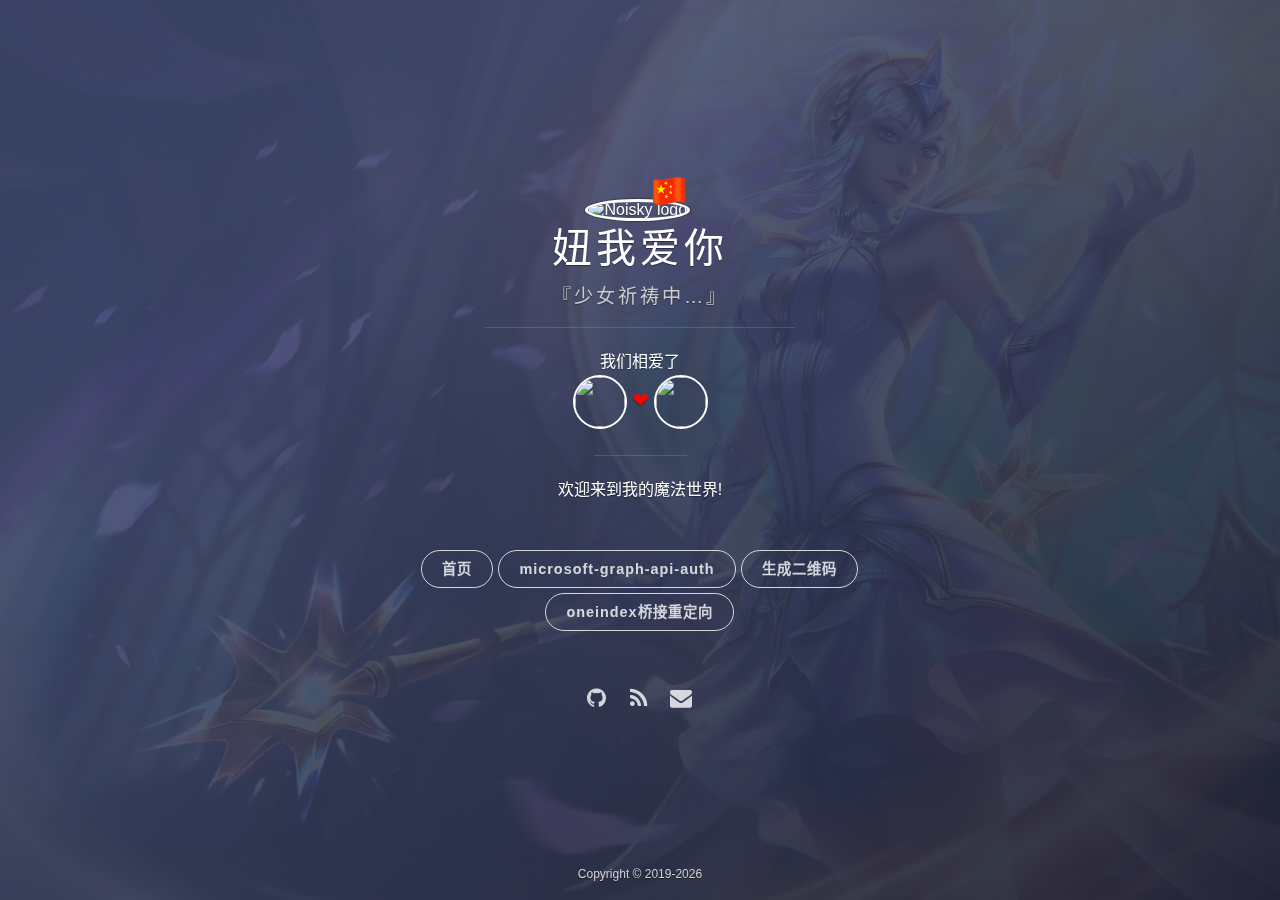
==== index.html @ 526e478f "Update index" ====
<!DOCTYPE html>
<html lang="zh-CN">
<head>
  <meta http-equiv="Content-Type" content="text/html;charset=UTF-8">
  <meta http-equiv="X-UA-Compatible" content="IE=edge,chrome=1"/>
  <meta name="renderer" content="webkit">
  <meta name="viewport" content="width=device-width, maximum-scale=2">
  <title>git|林的小窝</title>
  <meta name="author" content="林的小窝">
  <meta name="copyright" content="林的小窝"/>
  <meta name="description" content="林的小窝"/>
  <meta name="keywords" content="林的小窝"/>
  <link rel="icon" href="./Noisky_files/img/favicon.ico">
  <link rel="apple-touch-icon" href="./Noisky_files/img/favicon.ico">
  <link rel="shortcut icon" href="./Noisky_files/img/favicon.ico">
  <link rel="stylesheet" href="./Noisky_files/font-awesome.lite.css">
  <link rel="stylesheet" href="./Noisky_files/main.min.css">
</head>
<body>
<!--
作者：饭饭
时间：2018.11.27
描述：本项目使用 Apache License V2.0 开源许可，您可以自由的修改和使用，但请注明出处，非常感谢！
本项目开源地址：https://github.com/noisky/Homepage
-->
<span class="mobile btn-mobile-menu">
        <i class="fa fa-list btn-mobile-menu_icon"></i>
        <i class="fa fa-angle-up btn-mobile-close_icon hidden"></i>
    </span>
<!-- 随机背景图片 -->
<header class="panel-cover"></header>
<!-- 必应每日背景图片
<header class="panel-cover" style="background-image: url('https://api.ffis.me/bing/bing-images.php')"></header> -->
<!-- 饭饭的随机背景图片api
<header class="panel-cover" style="background-image: url('https://api.ffis.me/img/images.php')"></header> -->

<div class="panel-main">
  <div class="panel-main_inner panel-inverted">
    <div class="panel-main_content">
      <!--<a href="http://ldxw.top/" title="前往 林的小窝's Blog"><img src="./Noisky_files/img/noisky.jpg" alt="Noisky logo"
                                                          class="panel-cover_logo logo"></a>-->
	<a href="http://ldxw.top/" title="前往 林的小窝's Blog"><img src="//q2.qlogo.cn/headimg_dl?dst_uin=1334121493&amp;spec=100" alt="Noisky logo"
                                                          class="panel-cover_logo logo"></a>
      <!--微博图标
      <a href="#" class="Weibo_icon_position"><em title="微博"
                                                                              class="Weibo_icon Weibo_icon_logo"></em></a>-->
      <!--国旗图标-->
      <a href="#" class="Weibo_icon_position"><em title="庆祝新中国成立70周年" id="myAvatar"
                                                  class="Weibo_icon Weibo_icon_logo"></em></a>

      <h1 class="panel-title"><a href="/" title="link to homepage for noisky">妞我爱你</a></h1>
	  
	  <!--<script src="https://妞.我爱你/yiyan"></script>-->
      <span class="panel-subtitle" id="hitokoto">『少女祈祷中…』</span>

      <hr class="panel-cover_divider">
      <p class="panel-cover_description">我们相爱了</p><img src="https://ae01.alicdn.com/kf/H5ea84ac1fcfe43e8a0b49f086896b5acs.png"style="width: 50px;height: 50px;vertical-align: -20px;border-radius: 50%;margin-right: 5px;margin-bottom: 5px;border: 2px solid #fff;display:inline-block;"/><i class="momo"style="color:red;font-size:20px;">❤</i><img src="https://ae01.alicdn.com/kf/H2c34dcef25624aa0b2dec3a8436854293.png"style="width: 50px;height: 50px;vertical-align: -20px;border-radius: 50%;margin-left: 5px;margin-bottom: 5px;border: 2px solid #fff;display:inline-block;"/><br/><span id="htmer_time"></span></p>
      <hr class="panel-cover_divider panel-cover_divider-secondary">

      <p class="panel-cover_description">欢迎来到我的魔法世界!</p>

      <div class="navigation-wrapper">
        <div>
          <nav class="cover-navigation">
            <ul class="navigation">
              <li class="navigation_item"><a href="/" target="_blank" rel="noopener noreferrer" title="首页">首页</a></li>
              <li class="navigation_item"><a href="/one/microsoft-graph-api-auth" title="microsoft-graph-api-auth">microsoft-graph-api-auth</a></li>
              <li class="navigation_item"><a href="/qr.html" title="动态二维码">生成二维码</a></li>
			  <li class="navigation_item"><a href="/scfone" title="oneindex桥接">oneindex桥接重定向</a></li>
            </ul>
          </nav>
        </div>
        <div>
          <nav class="cover-navigation navigation--social">
            <ul class="navigation">
              <!-- Weibo
              <li class="navigation_item">
                <a href="http://weibo.com" title="前往微博" target="_blank"
                   rel="noopener noreferrer">
                  <i class="social fa fa-weibo"></i>
                </a>
              </li> -->

              <!-- QQ
              <li class="navigation_item">
                <a data-v class="wechat" href="#" title="QQ">
                  <div data-v class="qrCode">
                    <img data-v src="./Noisky_files/img/qq.png" width="100"
                         onclick='window.open("./Noisky_files/img/qq.png")' alt="qq">
                    <div data-v class="triangle-down"></div>
                  </div>
                  <i class="social fa fa-qq"></i>
                </a>
              </li> -->

              <!-- Telegram -->
              <!--<li class="navigation_item">
                <a href="https://telegram.me/Noisky" title="Telegeam @Noisky" target="_blank"
                   rel="noopener noreferrer">
                  <i class="social fa fa-telegram"></i>
                </a>
              </li>-->

              <!-- Weixin
              <li class="navigation_item">
                <a data-v href="#" title="扫一扫加我微信" class="wechat">
                  <div data-v class="qrCode">
                    <img data-v src="./Noisky_files/img/Noisky_weixin.png" width="100"
                         onclick='window.open("./Noisky_files/img/Noisky_weixin.png")' alt="weixin">
                    <div data-v class="triangle-down"></div>
                  </div>
                  <i class="social fa fa-weixin"></i>
                </a>
              </li> -->

              <!-- Github -->
              <li class="navigation_item">
                <a href="https://github.com/ldxw" title="Github @Mr.Lin" target="_blank"
                   rel="noopener noreferrer">
                  <i class="social fa fa-github"></i>
                </a>
              </li>

              <!-- RSS -->
              <li class="navigation_item">
                <a href="https://ldxw.top/feed/" title="RSS" target="_blank" rel="noopener noreferrer">
                  <i class="social fa fa-rss"></i>
                </a>
              </li>

              <!-- Email -->
              <li class="navigation_item">
                <a href="mailto:pay@ldxw.top" title="发邮件给我">
                  <i class="social fa fa-envelope"></i>
                </a>
              </li>
            </ul>
          </nav>
        </div>
      </div>
      <!-- 底部年份动态化 + 备案号 -->
      <footer class="footer">
        <p><!--<a href="http://www.beian.gov.cn/portal/registerSystemInfo?recordcode=41019702002681"
              rel="nofollow noopener noreferrer"
              target="_blank"><img src="./Noisky_files/img/policebeian.png" alt="beian" /> 豫公网安备
          41019702002681号</a><br />-->
          Copyright &copy; 2019-<span class="year"></span><!-- Noisky.cn | <a
                href="http://www.miibeian.gov.cn" rel="nofollow noopener noreferrer"
                target="_blank">豫ICP备16034017号-1</a>--></p>
      </footer>
    </div>
  </div>
  <div class="panel-cover--overlay cover-slate"></div>
</div>

<!--我们相爱了-->
		<script type="text/javascript"language="javascript">function setTime(){var create_time=Math.round(new Date(Date.UTC(2019,11,5,00,00,0)).getTime()/1000);var timestamp=Math.round((new Date().getTime()+8*60*60*1000)/1000);currentTime=secondToDate((timestamp-create_time));currentTimeHtml=currentTime[0]+' 年 '+currentTime[1]+' 天 '+currentTime[2]+' 时 '+currentTime[3]+' 分 '+currentTime[4]+' 秒';document.getElementById("htmer_time").innerHTML=currentTimeHtml}function secondToDate(second){if(!second){return 0}var time=new Array(0,0,0,0,0);if(second>=365*24*3600){time[0]=parseInt(second/(365*24*3600));second%=365*24*3600}if(second>=24*3600){time[1]=parseInt(second/(24*3600));second%=24*3600}if(second>=3600){time[2]=parseInt(second/3600);second%=3600}if(second>=60){time[3]=parseInt(second/60);second%=60}if(second>0){time[4]=second}return time}setInterval(setTime,1000);</script>
		 <!--我们相爱了-->

<script type="text/javascript" src="./Noisky_files/jquery-1.12.4.min.js"></script>
<script type="text/javascript" src="./Noisky_files/main.min.js"></script>

<!-- 统计代码 -->
</body>
</html>
---- Noisky_files/main.min.css ----
@import url(animate.css);html,body,div,span,applet,object,iframe,h1,h2,h3,h4,h5,h6,p,blockquote,pre,a,abbr,acronym,address,big,cite,code,del,dfn,em,img,ins,kbd,q,s,samp,small,strike,strong,sub,sup,tt,var,b,u,i,center,dl,dt,dd,ol,ul,li,fieldset,form,label,legend,table,caption,article,aside,canvas,details,embed,figure,figcaption,footer,header,hgroup,menu,nav,output,ruby,section,summary,time,mark,audio,video{margin:0;padding:0;border:0;vertical-align:baseline;font:inherit;font-size:100%}tbody,tfoot,thead,tr,th,td{margin:0;padding:0;border:0;font:inherit;font-size:100%}article,aside,details,figcaption,figure,footer,header,hgroup,menu,nav,section{display:block}body{line-height:1}ol,ul{list-style:none}body:before,body:after{display:table;content:""}body:after{clear:both}html,body{height:100%}html{height:100%;max-height:100%}body{color:#333;font-size:1em;font-family:"ff-tisa-web-pro-1","ff-tisa-web-pro-2","Lucida Grande","Hiragino Sans GB","Hiragino Sans GB W3","Microsoft YaHei","WenQuanYi Micro Hei",sans-serif;-webkit-font-smoothing:antialiased}::selection{background:rgba(255,255,255,0.3)}::-moz-selection{background:rgba(255,255,255,0.3)}a{color:#df9c81;text-decoration:none}a:hover{color:#d06c44;-webkit-transition:.5s;-moz-transition:.5s;-o-transition:.5s;-ms-transition:.5s}h1,h2,h3,h4,h5,h5{margin-top:1.0;margin-bottom:.5em;color:#333;font-weight:lighter;font-family:"ff-tisa-web-pro-1","ff-tisa-web-pro-2","Lucida Grande","Hiragino Sans GB","Hiragino Sans GB W3","Microsoft YaHei","WenQuanYi Micro Hei",sans-serif;-webkit-font-smoothing:antialiased}h1{margin-top:0;letter-spacing:.05em;font-size:1.8em;line-height:1.2em}h2{font-size:1.6em}h3{font-size:1.4em}h4{font-size:1.2em}h4{font-size:1.1em}h5{font-size:1em}p{margin-bottom:1.3em;line-height:1.7em}em{font-style:italic}ol,ul{margin:0 0 .3em 1em}ol li,ul li{margin:0 0 .2em 0;line-height:1.6em}ol ol,ol ul,ul ol,ul ul{margin:.1em 0 .2em 2em}ol{list-style-type:decimal}ul{list-style-type:disc}.date a,.time a,.author a,.tags a{color:#666}.date a:hover,.time a:hover,.author a:hover,.tags a:hover{color:#d06c44}.logo{width:25%;border:3px solid #FFF;border-radius:50%;box-shadow:0 0 1px 1px rgba(0,0,0,0.3);transition:all .5s}.logo:hover{border:3px solid #5ba4e5;transition:all .5s;-webkit-transform:rotate(360deg);-moz-transform:rotate(360deg);-o-transform:rotate(350deg);transform:rotate(360deg);-ms-transform:rotate(360deg)}.Weibo_icon_position{position:relative;right:42px;top:-5px}.Weibo_icon{display:inline-block;background-image:url(./img/feed_icon_32x28.png);background-repeat:no-repeat}.Weibo_icon_logo{width:40px;height:35px;vertical-align:-2px}hr{border:0}.hidden{display:none !important}.panel-title{margin:0 0 15px 0;color:#FFF;letter-spacing:4px;font-size:2.5em}.panel-subtitle{color:#ccc;letter-spacing:3px;font-weight:lighter;font-size:1.2em;font-family:"ff-tisa-web-pro-1","ff-tisa-web-pro-2","Lucida Grande","Hiragino Sans GB","Hiragino Sans GB W3","Microsoft YaHei","WenQuanYi Micro Hei",sans-serif;-webkit-font-smoothing:antialiased}.panel-cover{position:fixed;z-index:-1;display:block;width:100%;height:100%;max-width:none;background:url(./img/background-image/bg-1.jpg) top left no-repeat #666;background-size:cover}.panel-cover--overlay{position:fixed;top:0;right:0;bottom:0;left:0;z-index:0;display:block;background-color:rgba(68,68,68,0.6);background-image:-webkit-linear-gradient(-410deg,rgba(68,68,68,0.6) 20%,rgba(0,0,0,0.9));background-image:linear-gradient(140deg,rgba(68,68,68,0.6) 20%,rgba(0,0,0,0.9))}.panel-cover_logo{margin:0 0 .2em 40px}.panel-cover_description{margin:0 30px;font-weight:400}.panel-cover_divider{margin:20px auto;width:50%;border-top:1px solid rgba(255,255,255,0.14)}.panel-cover_divider-secondary{width:15%}.panel-main{display:table;width:100%;height:100%}.panel-main_inner{position:relative;z-index:800;display:table-cell;padding:0 60px;vertical-align:middle}.panel-main_content{margin:0 auto;max-width:620px}.panel-inverted{color:#FFF;text-align:center;text-shadow:0 1px 1px rgba(0,0,0,0.4);font-weight:100}.panel-inverted a{color:#FFF}.footer{position:absolute;bottom:0;left:0;width:100%;color:#d2d2d2;font-size:.7em}.footer a{color:#d2d2d2}.footer p{font-size:12px}.footer img{vertical-align:bottom}.cover-navigation{margin-top:42px}.cover-blue{background-color:rgba(37,104,163,0.6);background-image:-webkit-linear-gradient(-410deg,rgba(37,104,163,0.6) 20%,rgba(18,51,80,0.8));background-image:linear-gradient(140deg,rgba(37,104,163,0.6) 20%,rgba(18,51,80,0.8))}.cover-green{background-color:rgba(21,111,120,0.6);background-image:-webkit-linear-gradient(-410deg,rgba(21,111,120,0.6) 20%,rgba(6,31,33,0.8));background-image:linear-gradient(140deg,rgba(21,111,120,0.6) 20%,rgba(6,31,33,0.8))}.cover-purple{background-color:rgba(73,50,82,0.6);background-image:-webkit-linear-gradient(-410deg,rgba(73,50,82,0.6) 20%,rgba(17,11,19,0.8));background-image:linear-gradient(140deg,rgba(73,50,82,0.6) 20%,rgba(17,11,19,0.8))}.cover-red{background-color:rgba(119,31,18,0.6);background-image:-webkit-linear-gradient(-410deg,rgba(119,31,18,0.6) 20%,rgba(30,8,5,0.8));background-image:linear-gradient(140deg,rgba(119,31,18,0.6) 20%,rgba(30,8,5,0.8))}.cover-orange{background-color:rgba(174,80,4,0.6);background-image:-webkit-linear-gradient(-410deg,rgba(174,80,4,0.6) 20%,rgba(74,34,2,0.8));background-image:linear-gradient(140deg,rgba(174,80,4,0.6) 20%,rgba(74,34,2,0.8))}.cover-slate{background-color:rgba(60,91,147,0.6);background-image:-webkit-linear-gradient(-410deg,rgba(61,66,96,0.6) 20%,rgba(21,23,34,0.8));background-image:linear-gradient(140deg,rgba(61,66,96,0.6) 20%,rgba(21,23,34,0.8))}.navigation_item a{padding:10px 20px;border:1px solid #df9c81;border-radius:20px;color:#df9c81;text-shadow:none;letter-spacing:1px;font-weight:bold;font-size:.9em;-webkit-font-smoothing:antialiased}.navigation_item a:hover{border-color:#d06c44;color:#d06c44}.btn-mobile-menu{position:fixed;top:0;right:0;left:0;z-index:9999;display:none;width:100%;height:35px;border-bottom:1px solid rgba(255,255,255,0.1);background:rgba(51,51,51,0.98);text-align:center}.btn-mobile-menu_icon,.btn-mobile-close_icon{position:relative;top:10px;color:#FFF}nav{position:relative;display:inline-block}.navigation{position:relative;float:left;display:inline-block;margin:0;list-style-type:none}.navigation_item{display:inline-block;margin:5px 1px 0 0;line-height:1em}.navigation_item a{position:relative;display:block;border-color:#FFF;color:#FFF;opacity:.8}.navigation_item a:hover{border-color:rgba(255,255,255,0.3);background:rgba(255,255,255,0.3);color:#FFF;opacity:1;transition:all .3s}.navigation--social a{padding:6px 8px 6px 9px;border:0}.navigation--social a .label{display:none}.navigation--social a .icon{display:block;font-size:1.7em}.social{font-size:22px}*:focus{outline:0}.wechat[data-v]{position:relative}.qrCode[data-v]{position:absolute;bottom:43px;left:-29px;display:none;width:100px;height:100px;background-color:#fff;text-align:center}.wechat .qrCode .triangle-down[data-v]{position:absolute;bottom:-8px;left:50%;margin-left:-6px;width:0;height:0;border-top:10px solid #fff;border-right:6px solid transparent;border-left:6px solid transparent}.wechat:hover .qrCode[data-v]{display:inline}@media all and (max-width:1100px){.panel-title{font-size:2em}.panel-subtitle{font-size:1em}.panel-cover_description{margin:0 10px;font-size:.9em}.navigation--social{margin-top:5px;margin-left:0}}@media all and (max-width:960px){.btn-mobile-menu{display:block}.qrCode[data-v]{Margin:0 41%}.panel-main{position:relative;display:table}.panel-main_inner{display:table-cell;padding:60px 10%}.panel-cover_description{display:block;margin:0 auto;max-width:600px}.panel-cover{width:100%;height:100%;background-position:center center}.panel-cover.panel-cover--collapsed{position:relative;display:block;padding:0;height:auto;background-position:center center}.panel-cover.panel-cover--collapsed .panel-main_inner{display:block;padding:70px 0 30px 0}.panel-cover.panel-cover--collapsed .panel-cover_logo{width:60px;border-width:2px}.panel-cover.panel-cover--collapsed .panel-cover_description{display:none}.panel-cover.panel-cover--collapsed .panel-cover_divider{display:none;margin:1em auto}.navigation-wrapper{position:fixed;top:0;right:0;left:0;display:none;padding:20px 0;width:100%;border-bottom:1px solid rgba(255,255,255,0.15);background:rgba(51,51,51,0.98)}.navigation-wrapper.visible{display:block}.cover-navigation{position:relative;float:left;clear:left;display:block;width:100%}.cover-navigation .navigation{display:block;width:100%}.cover-navigation .navigation li{margin-bottom:.4em;width:80%}.cover-navigation.navigation--social{padding-top:5px}.cover-navigation.navigation--social .navigation li{display:inline-block;width:25.8%}.navigation_item{margin:0 0 .4em 0;width:100%}}@media all and (max-width:767px){.panel-cover_logo{width:100px}.Weibo_icon_position{top:-6px;right:35px}.qrCode[data-v]{Margin:0 38%}}@media all and (max-width:480px){.qrCode[data-v]{Margin:0 30%}}@media all and (max-width:340px){.panel-main_inner{padding:0 5%}.panel-title{margin-bottom:.1em;font-size:1.5em}.panel-subtitle{font-size:.9em}.btn,.navigation_item a{margin-bottom:.4em}}
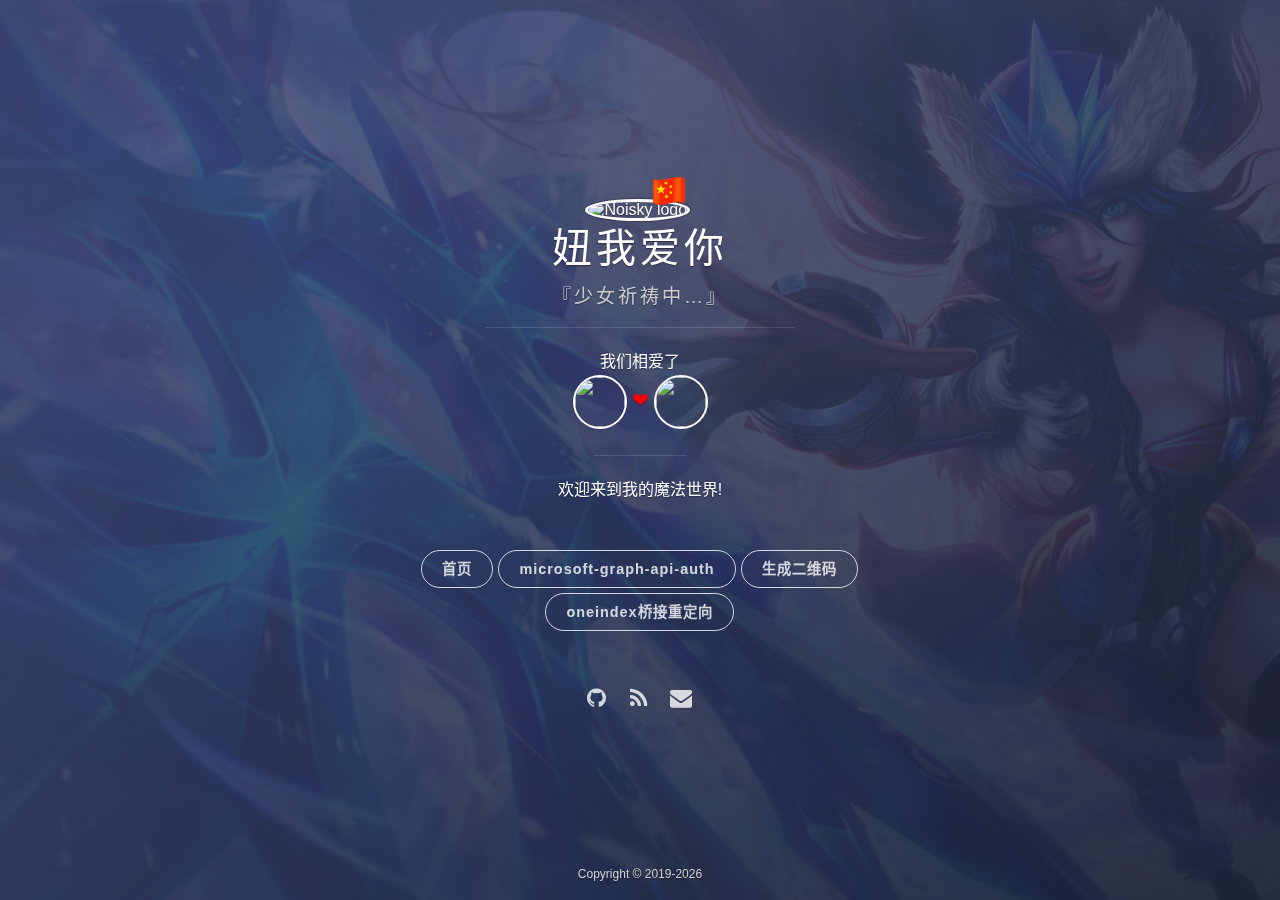
==== commit 37b869d1: "Modify the title index.html" ====
--- a/index.html
+++ b/index.html
@@ -5,14 +5,14 @@
   <meta http-equiv="X-UA-Compatible" content="IE=edge,chrome=1"/>
   <meta name="renderer" content="webkit">
   <meta name="viewport" content="width=device-width, maximum-scale=2">
-  <title>git|林的小窝</title>
+  <title>git | 林的小窝</title>
   <meta name="author" content="林的小窝">
   <meta name="copyright" content="林的小窝"/>
   <meta name="description" content="林的小窝"/>
   <meta name="keywords" content="林的小窝"/>
-  <link rel="icon" href="./Noisky_files/img/favicon.ico">
+  <!--<link rel="icon" href="./Noisky_files/img/favicon.ico">
   <link rel="apple-touch-icon" href="./Noisky_files/img/favicon.ico">
-  <link rel="shortcut icon" href="./Noisky_files/img/favicon.ico">
+  <link rel="shortcut icon" href="./Noisky_files/img/favicon.ico">-->
   <link rel="stylesheet" href="./Noisky_files/font-awesome.lite.css">
   <link rel="stylesheet" href="./Noisky_files/main.min.css">
 </head>
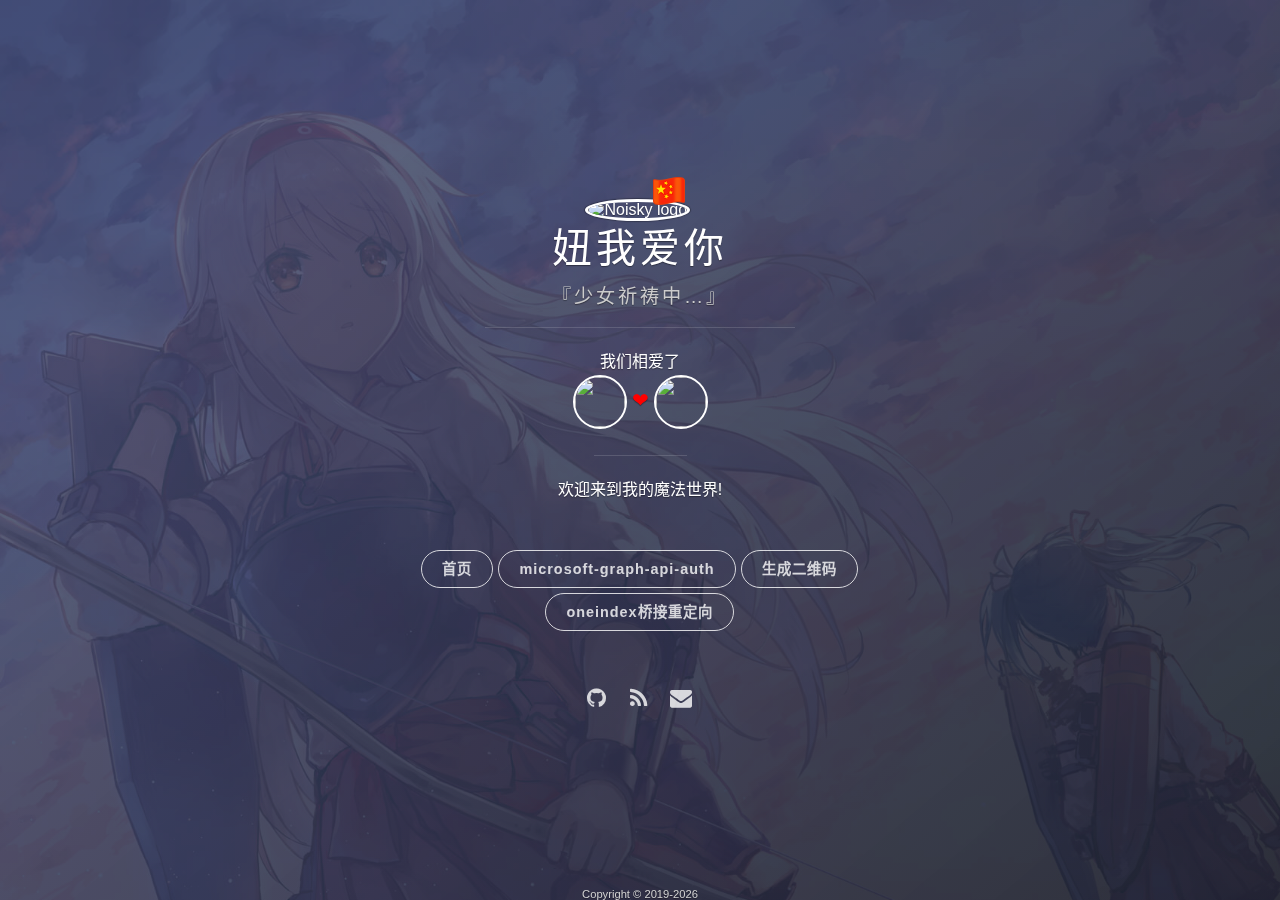
==== commit 95d59059: "Update index.html" ====
--- a/index.html
+++ b/index.html
@@ -140,13 +140,13 @@
       </div>
       <!-- 底部年份动态化 + 备案号 -->
       <footer class="footer">
-        <p><!--<a href="http://www.beian.gov.cn/portal/registerSystemInfo?recordcode=41019702002681"
+        <!--<a href="http://www.beian.gov.cn/portal/registerSystemInfo?recordcode=41019702002681"
               rel="nofollow noopener noreferrer"
               target="_blank"><img src="./Noisky_files/img/policebeian.png" alt="beian" /> 豫公网安备
           41019702002681号</a><br />-->
           Copyright &copy; 2019-<span class="year"></span><!-- Noisky.cn | <a
                 href="http://www.miibeian.gov.cn" rel="nofollow noopener noreferrer"
-                target="_blank">豫ICP备16034017号-1</a>--></p>
+                target="_blank">豫ICP备16034017号-1</a>-->
       </footer>
     </div>
   </div>
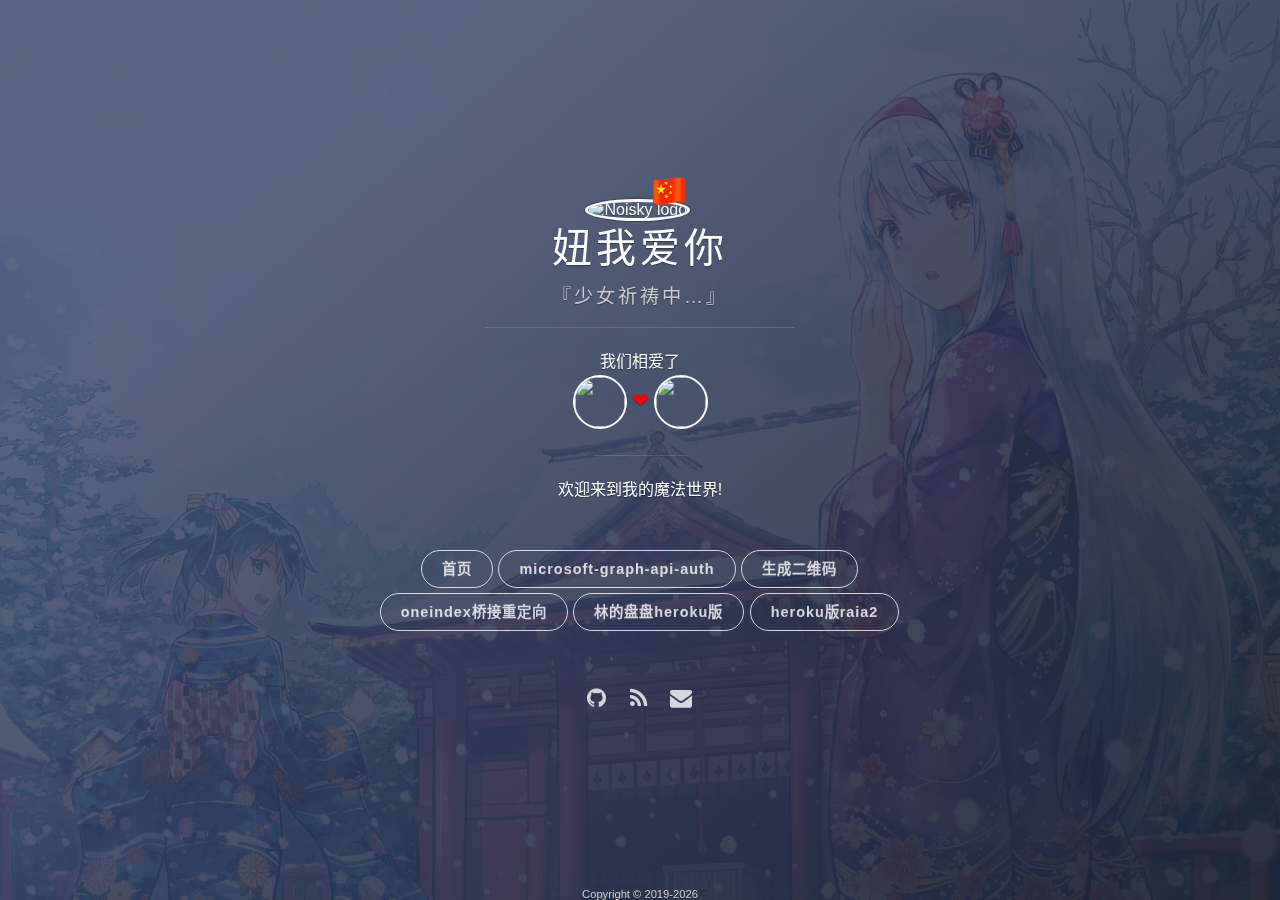
==== commit 8d3cd422: "更新 od和aria2" ====
--- a/index.html
+++ b/index.html
@@ -66,7 +66,9 @@
               <li class="navigation_item"><a href="/" target="_blank" rel="noopener noreferrer" title="首页">首页</a></li>
               <li class="navigation_item"><a href="/one/microsoft-graph-api-auth" title="microsoft-graph-api-auth">microsoft-graph-api-auth</a></li>
               <li class="navigation_item"><a href="/qr.html" title="动态二维码">生成二维码</a></li>
-			  <li class="navigation_item"><a href="/scfone" title="oneindex桥接">oneindex桥接重定向</a></li>
+	      <li class="navigation_item"><a href="/scfone" title="oneindex桥接">oneindex桥接重定向</a></li>
+              <li class="navigation_item"><a href="/url/od_5T" title="heroku版目录">林的盘盘heroku版</a></li>
+		    <li class="navigation_item"><a href="/url/od_aria2" title="heroku版aria2上传">heroku版raia2</a></li>
             </ul>
           </nav>
         </div>
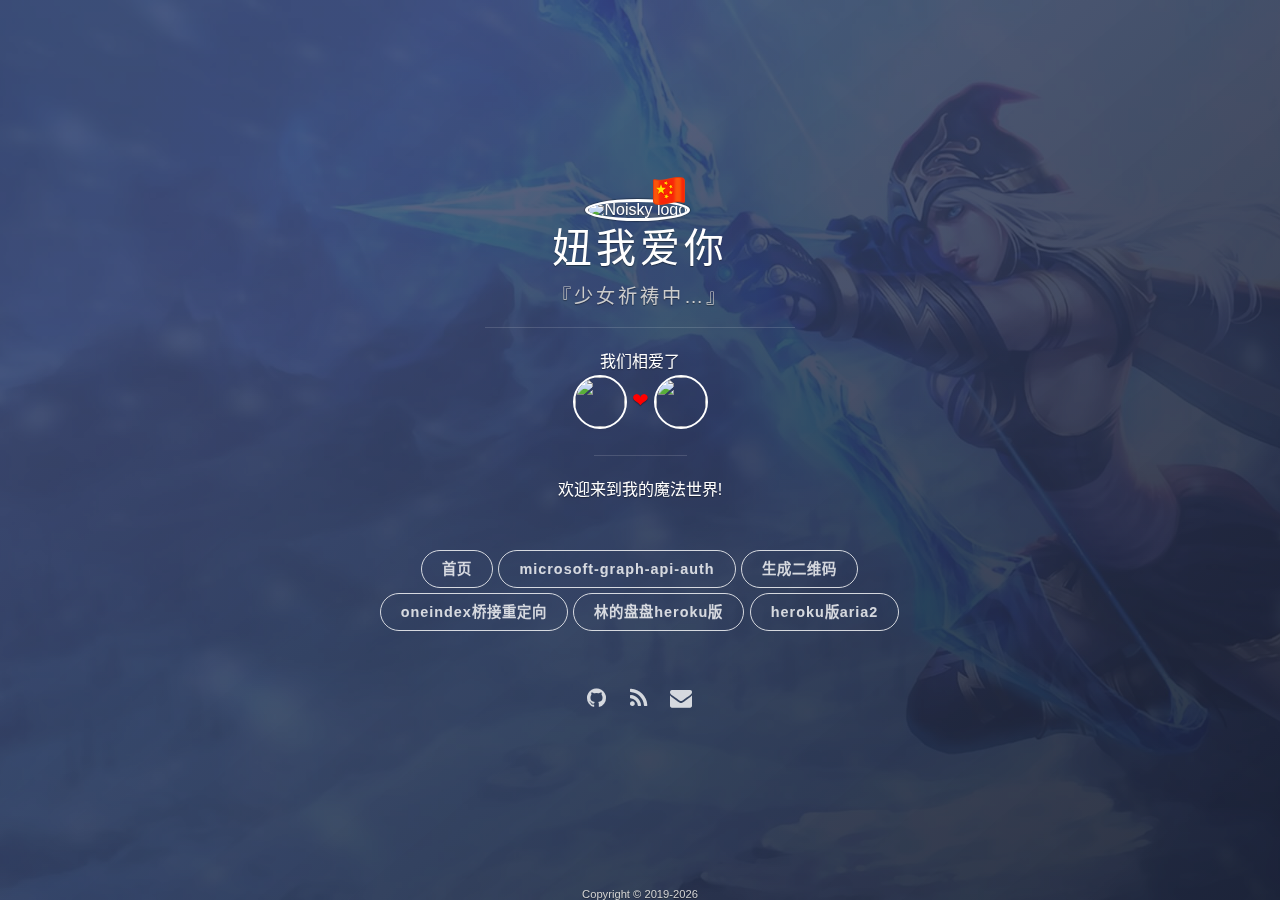
==== commit 96440eda: "Update index.html" ====
--- a/index.html
+++ b/index.html
@@ -68,7 +68,7 @@
               <li class="navigation_item"><a href="/qr.html" title="动态二维码">生成二维码</a></li>
 	      <li class="navigation_item"><a href="/scfone" title="oneindex桥接">oneindex桥接重定向</a></li>
               <li class="navigation_item"><a href="/url/od_5T" title="heroku版目录">林的盘盘heroku版</a></li>
-		    <li class="navigation_item"><a href="/url/od_aria2" title="heroku版aria2上传">heroku版raia2</a></li>
+		    <li class="navigation_item"><a href="/url/od_aria2" title="heroku版aria2上传">heroku版aria2</a></li>
             </ul>
           </nav>
         </div>
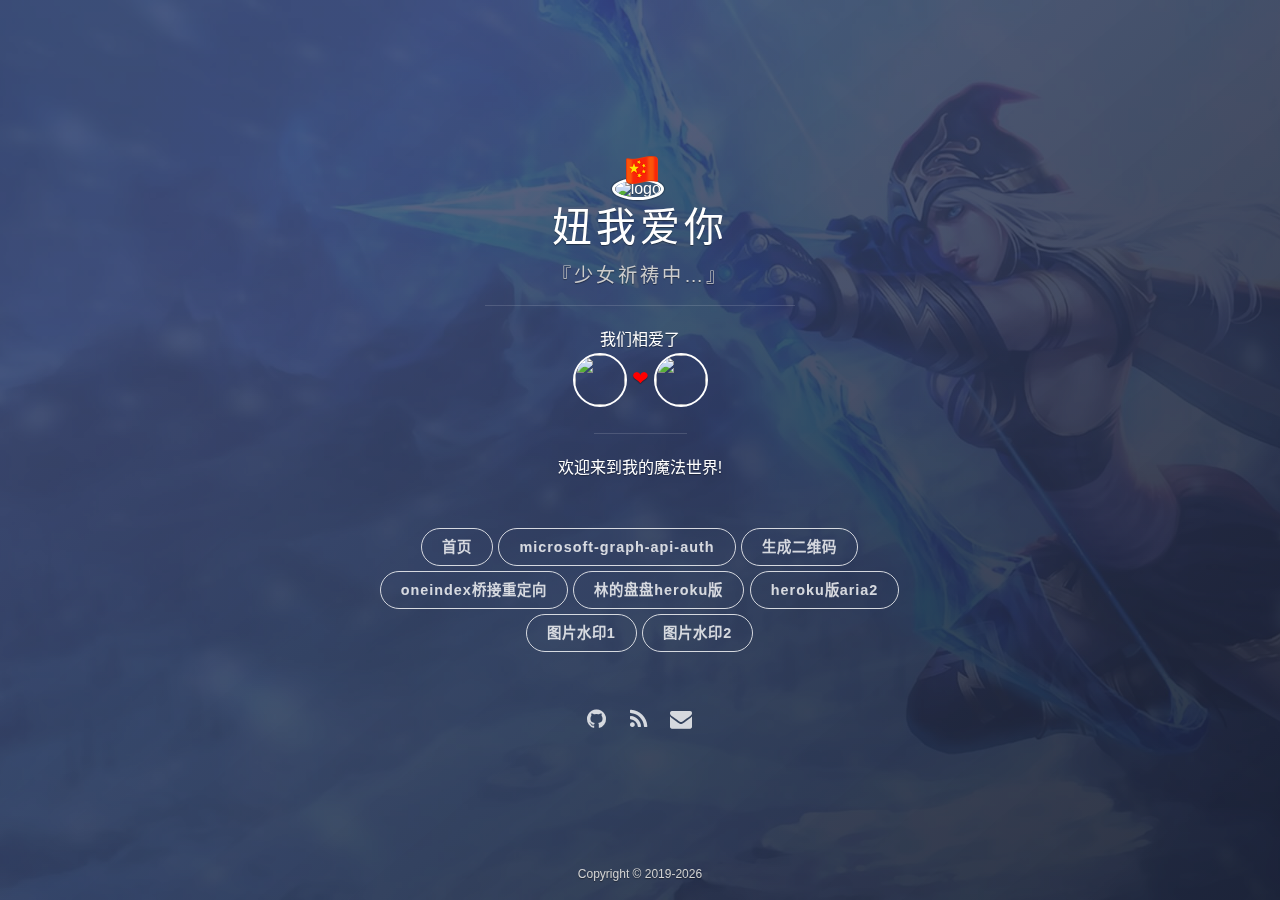
==== commit bda3cf41: "更改logo地址" ====
--- a/index.html
+++ b/index.html
@@ -39,7 +39,7 @@
     <div class="panel-main_content">
       <!--<a href="http://ldxw.top/" title="前往 林的小窝's Blog"><img src="./Noisky_files/img/noisky.jpg" alt="Noisky logo"
                                                           class="panel-cover_logo logo"></a>-->
-	<a href="http://ldxw.top/" title="前往 林的小窝's Blog"><img src="//q2.qlogo.cn/headimg_dl?dst_uin=1334121493&amp;spec=100" alt="Noisky logo"
+	<a href="http://ldxw.top/" title="前往 林的小窝's Blog"><img src="//q2.qlogo.cn/headimg_dl?dst_uin=1334121493&spec=100" alt="logo"
                                                           class="panel-cover_logo logo"></a>
       <!--微博图标
       <a href="#" class="Weibo_icon_position"><em title="微博"
@@ -69,6 +69,8 @@
 	      <li class="navigation_item"><a href="/scfone" title="oneindex桥接">oneindex桥接重定向</a></li>
               <li class="navigation_item"><a href="/url/od_5T" title="heroku版目录">林的盘盘heroku版</a></li>
 		    <li class="navigation_item"><a href="/url/od_aria2" title="heroku版aria2上传">heroku版aria2</a></li>
+			<li class="navigation_item"><a href="/watermark/watermark_loc" title="图片加水印mjj版1">图片水印1</a></li>
+			<li class="navigation_item"><a href="/watermark/waterImg_loc" title="图片加水印mjj版2">图片水印2</a></li>
             </ul>
           </nav>
         </div>
@@ -142,13 +144,13 @@
       </div>
       <!-- 底部年份动态化 + 备案号 -->
       <footer class="footer">
-        <!--<a href="http://www.beian.gov.cn/portal/registerSystemInfo?recordcode=41019702002681"
+        <p><!--<a href="http://www.beian.gov.cn/portal/registerSystemInfo?recordcode=41019702002681"
               rel="nofollow noopener noreferrer"
               target="_blank"><img src="./Noisky_files/img/policebeian.png" alt="beian" /> 豫公网安备
           41019702002681号</a><br />-->
           Copyright &copy; 2019-<span class="year"></span><!-- Noisky.cn | <a
                 href="http://www.miibeian.gov.cn" rel="nofollow noopener noreferrer"
-                target="_blank">豫ICP备16034017号-1</a>-->
+                target="_blank">豫ICP备16034017号-1</a>--></p>
       </footer>
     </div>
   </div>
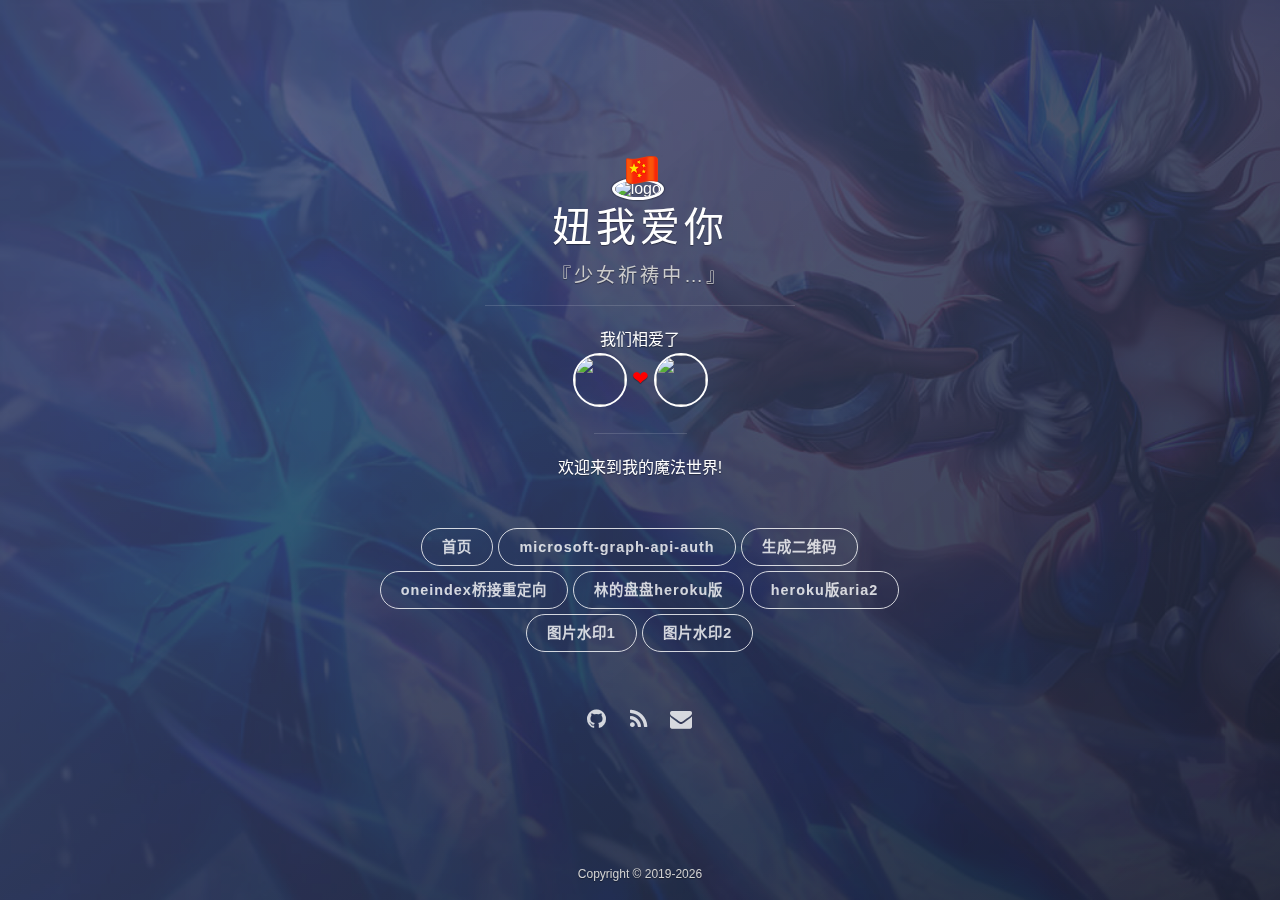
==== commit f32726b0: "Update index.html" ====
--- a/index.html
+++ b/index.html
@@ -67,7 +67,7 @@
               <li class="navigation_item"><a href="/one/microsoft-graph-api-auth" title="microsoft-graph-api-auth">microsoft-graph-api-auth</a></li>
               <li class="navigation_item"><a href="/qr.html" title="动态二维码">生成二维码</a></li>
 	      <li class="navigation_item"><a href="/scfone" title="oneindex桥接">oneindex桥接重定向</a></li>
-              <li class="navigation_item"><a href="/url/od_5T" title="heroku版目录">林的盘盘heroku版</a></li>
+              <li class="navigation_item"><a href="/url/od" title="heroku版目录">林的盘盘heroku版</a></li>
 		    <li class="navigation_item"><a href="/url/od_aria2" title="heroku版aria2上传">heroku版aria2</a></li>
 			<li class="navigation_item"><a href="/watermark/watermark_loc" title="图片加水印mjj版1">图片水印1</a></li>
 			<li class="navigation_item"><a href="/watermark/waterImg_loc" title="图片加水印mjj版2">图片水印2</a></li>
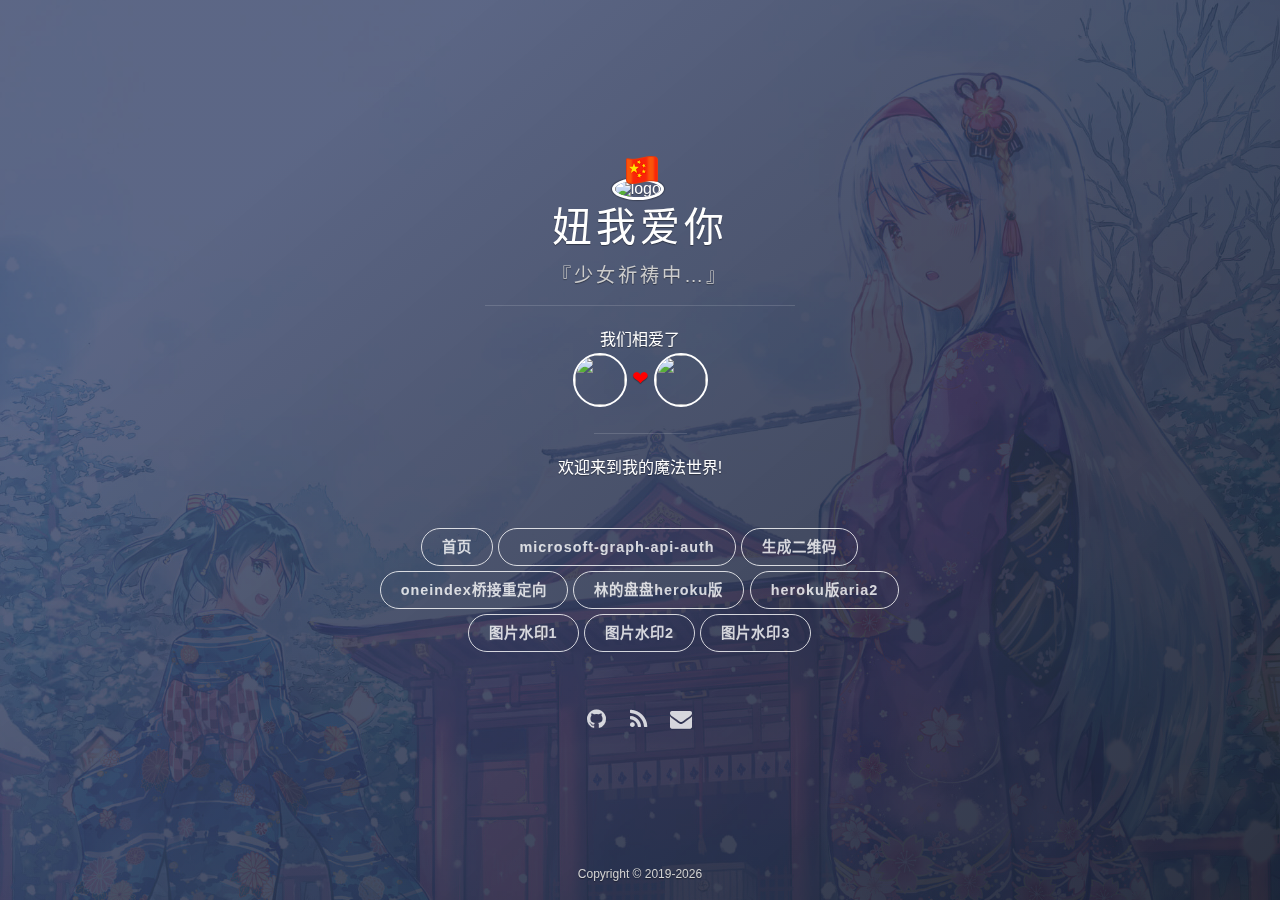
==== commit 00744529: "增加图片水印" ====
--- a/index.html
+++ b/index.html
@@ -71,6 +71,7 @@
 		    <li class="navigation_item"><a href="/url/od_aria2" title="heroku版aria2上传">heroku版aria2</a></li>
 			<li class="navigation_item"><a href="/watermark/watermark_loc" title="图片加水印mjj版1">图片水印1</a></li>
 			<li class="navigation_item"><a href="/watermark/waterImg_loc" title="图片加水印mjj版2">图片水印2</a></li>
+      <li class="navigation_item"><a href="/watermark/sfz" title="图片加水印mjj版2">图片水印3</a></li>
             </ul>
           </nav>
         </div>
